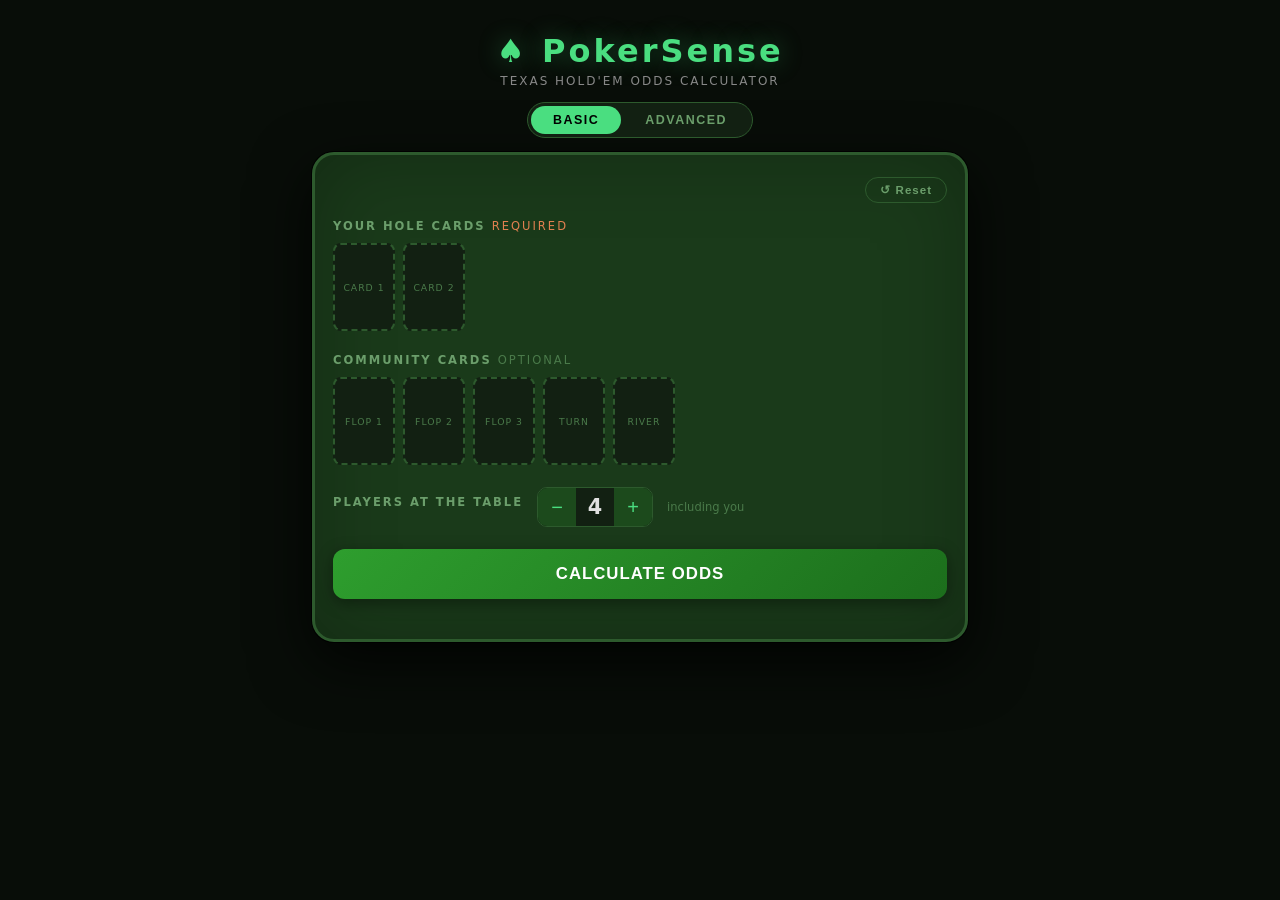
==== templates/index.html @ 867c9a60 "Initial commit" ====
<!DOCTYPE html>
<html lang="en">
<head>
  <meta charset="UTF-8" />
  <meta name="viewport" content="width=device-width, initial-scale=1.0" />
  <title>PokerSense — Texas Hold'em Odds</title>
  <link rel="stylesheet" href="/static/style.css" />
</head>
<body>

<div class="app-wrap">

  <!-- Header -->
  <header class="site-header">
    <div class="logo">♠ PokerSense</div>
    <p class="tagline">Texas Hold'em Odds Calculator</p>
  </header>

  <!-- Mode Toggle -->
  <div class="mode-toggle-wrap">
    <div class="mode-toggle">
      <button class="mode-btn active" id="btn-basic"    onclick="setMode('basic')">Basic</button>
      <button class="mode-btn"        id="btn-advanced" onclick="setMode('advanced')">Advanced</button>
    </div>
  </div>

  <!-- Felt table -->
  <main class="felt-table">

    <!-- Table top bar -->
    <div class="table-topbar">
      <button class="reset-btn" onclick="clearAll()">↺ Reset</button>
    </div>

    <!-- Hole Cards -->
    <section class="card-section">
      <h2 class="section-title">Your Hole Cards <span class="req">required</span></h2>
      <div class="card-slots" id="hole-slots">
        <div class="card-slot" data-group="hole" data-index="0" onclick="openPicker('hole',0)">
          <span class="slot-label">Card 1</span>
        </div>
        <div class="card-slot" data-group="hole" data-index="1" onclick="openPicker('hole',1)">
          <span class="slot-label">Card 2</span>
        </div>
      </div>
      <div id="hole-assessment" class="hole-assessment hidden">
        <span class="ha-name" id="ha-name"></span>
        <span class="ha-advice" id="ha-advice"></span>
      </div>
    </section>

    <!-- Community Cards -->
    <section class="card-section">
      <h2 class="section-title">Community Cards <span class="opt">optional</span></h2>
      <div class="card-slots" id="community-slots">
        <div class="card-slot" data-group="community" data-index="0" onclick="openPicker('community',0)">
          <span class="slot-label">Flop 1</span>
        </div>
        <div class="card-slot" data-group="community" data-index="1" onclick="openPicker('community',1)">
          <span class="slot-label">Flop 2</span>
        </div>
        <div class="card-slot" data-group="community" data-index="2" onclick="openPicker('community',2)">
          <span class="slot-label">Flop 3</span>
        </div>
        <div class="card-slot" data-group="community" data-index="3" onclick="openPicker('community',3)">
          <span class="slot-label">Turn</span>
        </div>
        <div class="card-slot" data-group="community" data-index="4" onclick="openPicker('community',4)">
          <span class="slot-label">River</span>
        </div>
      </div>
    </section>

    <!-- Player Count -->
    <section class="players-row">
      <h2 class="section-title">Players at the Table</h2>
      <div class="player-ctrl">
        <button class="player-btn" id="btn-dec" onclick="adjustPlayers(-1)">−</button>
        <span id="player-count" class="player-num">4</span>
        <button class="player-btn" id="btn-inc" onclick="adjustPlayers(1)">+</button>
      </div>
      <span class="player-note">including you</span>
    </section>

    <!-- ── Advanced Panel ─────────────────────────────────────────────────── -->
    <div id="advanced-panel" class="advanced-panel hidden">

      <!-- Position -->
      <section class="card-section">
        <h2 class="section-title">Your Position <span class="opt">tap to select</span></h2>
        <div class="pos-grid">
          <button class="pos-btn" data-pos="Straddle" onclick="setPosition('Straddle')">Straddle</button>
          <button class="pos-btn" data-pos="UTG"      onclick="setPosition('UTG')">UTG</button>
          <button class="pos-btn" data-pos="MP"       onclick="setPosition('MP')">MP</button>
          <button class="pos-btn" data-pos="CO"       onclick="setPosition('CO')">CO</button>
          <button class="pos-btn" data-pos="BTN"      onclick="setPosition('BTN')">BTN</button>
          <button class="pos-btn" data-pos="SB"       onclick="setPosition('SB')">SB</button>
          <button class="pos-btn" data-pos="BB"       onclick="setPosition('BB')">BB</button>
        </div>
      </section>

      <!-- Pot & Stack -->
      <section class="card-section">
        <h2 class="section-title">Bet Sizing <span class="opt">in big blinds</span></h2>
        <div class="adv-fields">
          <div class="adv-field">
            <label class="adv-label">Pot Size</label>
            <input class="adv-input" type="number" id="inp-pot"   placeholder="e.g. 8"   min="0" step="0.5" />
          </div>
          <div class="adv-field">
            <label class="adv-label">Bet to Call</label>
            <input class="adv-input" type="number" id="inp-bet"   placeholder="e.g. 4"   min="0" step="0.5" />
          </div>
          <div class="adv-field">
            <label class="adv-label">Your Stack</label>
            <input class="adv-input" type="number" id="inp-stack" placeholder="e.g. 100" min="0" step="1"   />
          </div>
        </div>
      </section>

    </div><!-- /advanced-panel -->

    <!-- Calculate -->
    <button class="calc-btn" id="calc-btn" onclick="calculate()">Calculate Odds</button>

    <!-- Error -->
    <div id="error-box" class="error-box hidden"></div>

    <!-- Results -->
    <div id="results" class="results hidden">
      <div class="results-label">Your Equity</div>

      <div class="equity-rows">
        <div class="equity-row">
          <div class="eq-meta">
            <span class="eq-name">Win</span>
            <span class="eq-pct win-color" id="win-pct">--%</span>
          </div>
          <div class="bar-track"><div class="bar-fill win-fill" id="win-bar"></div></div>
        </div>
        <div class="equity-row">
          <div class="eq-meta">
            <span class="eq-name">Tie</span>
            <span class="eq-pct tie-color" id="tie-pct">--%</span>
          </div>
          <div class="bar-track"><div class="bar-fill tie-fill" id="tie-bar"></div></div>
        </div>
        <div class="equity-row">
          <div class="eq-meta">
            <span class="eq-name">Loss</span>
            <span class="eq-pct loss-color" id="loss-pct">--%</span>
          </div>
          <div class="bar-track"><div class="bar-fill loss-fill" id="loss-bar"></div></div>
        </div>
      </div>

      <div class="info-chips">
        <div class="info-chip">
          <span class="chip-label">Current Hand</span>
          <span class="chip-value" id="hand-name">--</span>
        </div>
        <div class="info-chip">
          <span class="chip-label">Draws</span>
          <span class="chip-value" id="draws-text">None</span>
        </div>
      </div>

      <div class="rec-box">
        <span class="rec-icon">💡</span>
        <span id="rec-text">--</span>
      </div>

      <!-- Advanced results — only shown in advanced mode -->
      <div id="adv-results" class="adv-results hidden">
        <div class="adv-results-divider">Advanced Analysis</div>

        <!-- Pot odds / SPR chips -->
        <div class="info-chips" id="adv-chips"></div>

        <!-- Pot odds decision banner -->
        <div id="pot-decision" class="pot-decision hidden"></div>

        <!-- Position note -->
        <div id="pos-note" class="pos-note hidden"></div>
      </div>

    </div><!-- /results -->

  </main><!-- /felt-table -->

</div><!-- /app-wrap -->


<!-- ── Card Picker Modal ─────────────────────────────────────────────────── -->
<div id="picker-overlay" class="picker-overlay hidden" onclick="closePicker()">
  <div class="picker-modal" onclick="event.stopPropagation()">

    <div class="picker-head">
      <span id="picker-title">Select a Card</span>
      <button class="close-btn" onclick="closePicker()">✕</button>
    </div>

    <div class="picker-grid" id="picker-grid"></div>

    <div class="picker-foot">
      <button class="clear-btn" onclick="clearSlot()">Clear Slot</button>
    </div>

  </div>
</div>


<script src="/static/script.js"></script>
</body>
</html>
---- static/style.css ----
/* ── Reset ───────────────────────────────────────────────────────────────── */
*, *::before, *::after { box-sizing: border-box; margin: 0; padding: 0; }

/* ── Root ────────────────────────────────────────────────────────────────── */
:root {
  --green-dark:   #0f1f0f;
  --green-felt:   #1a3a1a;
  --green-mid:    #2d5a2d;
  --green-light:  #4a7a4a;
  --green-bright: #4ade80;
  --green-dim:    #6b9e6b;
  --text-main:    #e0e0e0;
  --text-muted:   #888;
  --red:          #c82828;
  --gold:         #fbbf24;
  --loss-red:     #f87171;
  --card-bg:      #ffffff;
  --radius-card:  8px;
}

body {
  font-family: 'Segoe UI', system-ui, -apple-system, sans-serif;
  background: #080d08;
  color: var(--text-main);
  min-height: 100vh;
  -webkit-font-smoothing: antialiased;
}

/* ── Layout ──────────────────────────────────────────────────────────────── */
.app-wrap {
  max-width: 680px;
  margin: 0 auto;
  padding: 12px 12px 40px;
}

/* ── Header ──────────────────────────────────────────────────────────────── */
.site-header {
  text-align: center;
  padding: 20px 0 14px;
}

.logo {
  font-size: 2rem;
  font-weight: 900;
  color: var(--green-bright);
  letter-spacing: 3px;
  text-shadow: 0 0 24px rgba(74,222,128,.35);
}

.tagline {
  font-size: .75rem;
  color: var(--text-muted);
  letter-spacing: 2px;
  text-transform: uppercase;
  margin-top: 4px;
}

/* ── Felt Table ──────────────────────────────────────────────────────────── */
.felt-table {
  background: var(--green-felt);
  border-radius: 22px;
  padding: 22px 18px;
  border: 3px solid var(--green-mid);
  box-shadow:
    0 0 0 1px #000,
    0 20px 60px rgba(0,0,0,.8),
    inset 0 0 80px rgba(0,0,0,.25);
}

/* ── Section headings ────────────────────────────────────────────────────── */
.section-title {
  font-size: .72rem;
  font-weight: 600;
  text-transform: uppercase;
  letter-spacing: 2px;
  color: var(--green-dim);
  margin-bottom: 10px;
}

.req  { color: #e08050; font-weight: 400; }
.opt  { color: var(--green-light); font-weight: 400; }

.card-section { margin-bottom: 22px; }

/* ── Card Slots ──────────────────────────────────────────────────────────── */
.card-slots {
  display: flex;
  gap: 8px;
  flex-wrap: wrap;
}

.card-slot {
  width: 62px;
  height: 88px;
  border-radius: var(--radius-card);
  border: 2px dashed var(--green-mid);
  background: #122012;
  display: flex;
  flex-direction: column;
  align-items: center;
  justify-content: center;
  cursor: pointer;
  transition: border-color .18s, background .18s, transform .18s, box-shadow .18s;
  user-select: none;
  position: relative;
}

.card-slot:hover {
  border-color: var(--green-bright);
  background: var(--green-felt);
  transform: translateY(-2px);
}

.card-slot.filled {
  background: var(--card-bg);
  border: 2px solid #ccc;
}

.card-slot.filled:hover {
  transform: translateY(-3px);
  box-shadow: 0 6px 16px rgba(0,0,0,.55);
  border-color: #aaa;
}

.slot-label {
  font-size: .58rem;
  color: var(--green-light);
  text-transform: uppercase;
  letter-spacing: 1px;
  text-align: center;
  padding: 0 4px;
}

/* Card face rendered inside a filled slot */
.card-face {
  display: flex;
  flex-direction: column;
  align-items: center;
  justify-content: center;
  width: 100%;
  height: 100%;
  gap: 1px;
}

.card-face .cf-rank {
  font-size: 1.25rem;
  font-weight: 800;
  line-height: 1;
}

.card-face .cf-suit {
  font-size: 1.35rem;
  line-height: 1;
}

.card-face.red  { color: var(--red); }
.card-face.black { color: #111; }

/* ── Mode toggle ─────────────────────────────────────────────────────────── */
.mode-toggle-wrap {
  display: flex;
  justify-content: center;
  margin-bottom: 14px;
}

.mode-toggle {
  display: inline-flex;
  background: #122012;
  border: 1px solid var(--green-mid);
  border-radius: 24px;
  padding: 3px;
  gap: 2px;
}

.mode-btn {
  padding: 7px 22px;
  border-radius: 20px;
  border: none;
  background: transparent;
  color: var(--green-dim);
  font-size: .78rem;
  font-weight: 700;
  letter-spacing: 1.5px;
  text-transform: uppercase;
  cursor: pointer;
  transition: background .2s, color .2s;
}

.mode-btn.active {
  background: var(--green-bright);
  color: #000;
}

/* ── Advanced panel ──────────────────────────────────────────────────────── */
.advanced-panel {
  border-top: 1px solid var(--green-mid);
  margin-top: 4px;
  padding-top: 18px;
  margin-bottom: 4px;
}

/* Position buttons */
.pos-grid {
  display: flex;
  flex-wrap: wrap;
  gap: 7px;
}

.pos-btn {
  padding: 7px 13px;
  border-radius: 8px;
  border: 1.5px solid var(--green-mid);
  background: #122012;
  color: var(--green-dim);
  font-size: .78rem;
  font-weight: 700;
  letter-spacing: 1px;
  cursor: pointer;
  transition: border-color .15s, background .15s, color .15s;
}

.pos-btn:hover {
  border-color: var(--green-bright);
  color: var(--text-main);
}

.pos-btn.active {
  border-color: var(--green-bright);
  background: rgba(74,222,128,.12);
  color: var(--green-bright);
}

/* Bet sizing inputs */
.adv-fields {
  display: flex;
  gap: 10px;
  flex-wrap: wrap;
}

.adv-field {
  display: flex;
  flex-direction: column;
  gap: 5px;
  flex: 1;
  min-width: 90px;
}

.adv-label {
  font-size: .65rem;
  text-transform: uppercase;
  letter-spacing: 1px;
  color: var(--green-light);
}

.adv-input {
  background: #122012;
  border: 1.5px solid var(--green-mid);
  border-radius: 8px;
  color: var(--text-main);
  font-size: .95rem;
  font-weight: 600;
  padding: 8px 10px;
  width: 100%;
  outline: none;
  transition: border-color .15s;
  -moz-appearance: textfield;
}

.adv-input::-webkit-inner-spin-button,
.adv-input::-webkit-outer-spin-button { -webkit-appearance: none; }

.adv-input:focus { border-color: var(--green-bright); }
.adv-input::placeholder { color: #3a6a3a; font-weight: 400; }

/* Advanced results */
.adv-results-divider {
  font-size: .68rem;
  text-transform: uppercase;
  letter-spacing: 2px;
  color: var(--green-dim);
  padding-top: 14px;
  margin-top: 14px;
  margin-bottom: 12px;
  border-top: 1px solid var(--green-mid);
}

.pot-decision {
  border-radius: 8px;
  padding: 10px 14px;
  margin-top: 10px;
  font-size: .84rem;
  font-weight: 600;
  line-height: 1.45;
  border-left: 3px solid;
}

.pot-decision.tier-good { background: #0d2010; border-color: #4ade80; color: #a0d8a0; }
.pot-decision.tier-ok   { background: #0e1a2a; border-color: #60a5fa; color: #9ab8d8; }
.pot-decision.tier-warn { background: #241500; border-color: #fb923c; color: #d8a060; }
.pot-decision.tier-fold { background: #240808; border-color: #f87171; color: #d89090; }

.pos-note {
  margin-top: 8px;
  padding: 9px 13px;
  background: #122012;
  border-radius: 8px;
  font-size: .8rem;
  color: #9abf9a;
  line-height: 1.4;
}

/* ── Table top bar (Reset button) ───────────────────────────────────────── */
.table-topbar {
  display: flex;
  justify-content: flex-end;
  margin-bottom: 16px;
}

.reset-btn {
  background: transparent;
  border: 1px solid var(--green-mid);
  color: var(--green-dim);
  padding: 5px 14px;
  border-radius: 20px;
  font-size: .72rem;
  font-weight: 600;
  letter-spacing: 1px;
  cursor: pointer;
  transition: border-color .15s, color .15s, background .15s;
}

.reset-btn:hover {
  border-color: #f87171;
  color: #f87171;
  background: rgba(248,113,113,.08);
}

/* ── Pre-flop hand assessment ────────────────────────────────────────────── */
.hole-assessment {
  display: flex;
  align-items: baseline;
  gap: 10px;
  margin-top: 10px;
  padding: 9px 14px;
  border-radius: 8px;
  border-left: 3px solid;
  background: #0f1a0f;
  flex-wrap: wrap;
}

.ha-name {
  font-size: .82rem;
  font-weight: 700;
  white-space: nowrap;
  flex-shrink: 0;
}

.ha-advice {
  font-size: .8rem;
  color: #b0c8b0;
  line-height: 1.35;
}

/* Tier colour tokens applied via data-tier attribute */
.hole-assessment[data-tier="premium"] { border-color: #fbbf24; }
.hole-assessment[data-tier="premium"] .ha-name { color: #fbbf24; }

.hole-assessment[data-tier="good"] { border-color: var(--green-bright); }
.hole-assessment[data-tier="good"] .ha-name { color: var(--green-bright); }

.hole-assessment[data-tier="ok"] { border-color: #60a5fa; }
.hole-assessment[data-tier="ok"] .ha-name { color: #60a5fa; }

.hole-assessment[data-tier="warn"] { border-color: #fb923c; }
.hole-assessment[data-tier="warn"] .ha-name { color: #fb923c; }

.hole-assessment[data-tier="fold"] { border-color: var(--loss-red); }
.hole-assessment[data-tier="fold"] .ha-name { color: var(--loss-red); }

/* ── Players Row ─────────────────────────────────────────────────────────── */
.players-row {
  display: flex;
  align-items: center;
  gap: 14px;
  flex-wrap: wrap;
  margin-bottom: 22px;
}

.player-ctrl {
  display: flex;
  align-items: center;
  background: #122012;
  border: 1px solid var(--green-mid);
  border-radius: 10px;
  overflow: hidden;
}

.player-btn {
  width: 38px;
  height: 38px;
  background: #1c4a1c;
  border: none;
  color: var(--green-bright);
  font-size: 1.25rem;
  line-height: 1;
  cursor: pointer;
  transition: background .15s;
}

.player-btn:hover:not(:disabled) { background: #296029; }
.player-btn:disabled { opacity: .35; cursor: not-allowed; }

.player-num {
  width: 38px;
  text-align: center;
  font-size: 1.3rem;
  font-weight: 700;
  color: var(--text-main);
}

.player-note {
  font-size: .72rem;
  color: var(--green-light);
}

/* ── Calculate Button ────────────────────────────────────────────────────── */
.calc-btn {
  width: 100%;
  padding: 15px;
  background: linear-gradient(135deg, #2e9e2e, #1c6e1c);
  color: #fff;
  border: none;
  border-radius: 12px;
  font-size: 1.05rem;
  font-weight: 700;
  letter-spacing: 1px;
  text-transform: uppercase;
  cursor: pointer;
  transition: all .2s ease;
  box-shadow: 0 4px 16px rgba(0,0,0,.4);
  margin-bottom: 18px;
}

.calc-btn:hover:not(:disabled) {
  background: linear-gradient(135deg, #38b838, #228822);
  transform: translateY(-1px);
  box-shadow: 0 6px 22px rgba(0,0,0,.5);
}

.calc-btn:active:not(:disabled) { transform: translateY(0); }
.calc-btn:disabled { opacity: .5; cursor: not-allowed; transform: none; }

/* ── Error Box ───────────────────────────────────────────────────────────── */
.error-box {
  background: #3a1515;
  border: 1px solid #7a2020;
  border-radius: 10px;
  padding: 12px 16px;
  color: var(--loss-red);
  font-size: .88rem;
  margin-bottom: 14px;
}

/* ── Results ─────────────────────────────────────────────────────────────── */
.results {
  background: var(--green-dark);
  border-radius: 16px;
  padding: 18px;
  border: 1px solid var(--green-mid);
}

.results-label {
  font-size: .7rem;
  text-transform: uppercase;
  letter-spacing: 2px;
  color: var(--green-dim);
  margin-bottom: 14px;
}

/* Equity rows */
.equity-rows { display: flex; flex-direction: column; gap: 10px; margin-bottom: 18px; }

.equity-row {}

.eq-meta {
  display: flex;
  justify-content: space-between;
  margin-bottom: 4px;
}

.eq-name {
  font-size: .78rem;
  color: var(--text-muted);
  text-transform: uppercase;
  letter-spacing: 1px;
}

.eq-pct {
  font-size: .9rem;
  font-weight: 700;
}

.win-color  { color: var(--green-bright); }
.tie-color  { color: var(--gold); }
.loss-color { color: var(--loss-red); }

.bar-track {
  height: 9px;
  background: #1c3a1c;
  border-radius: 5px;
  overflow: hidden;
}

.bar-fill {
  height: 100%;
  width: 0;
  border-radius: 5px;
  transition: width .85s cubic-bezier(.4,0,.2,1);
}

.win-fill  { background: linear-gradient(90deg, #16a34a, var(--green-bright)); }
.tie-fill  { background: linear-gradient(90deg, #b45309, var(--gold)); }
.loss-fill { background: linear-gradient(90deg, #b91c1c, var(--loss-red)); }

/* Info chips */
.info-chips {
  display: flex;
  gap: 10px;
  flex-wrap: wrap;
  margin-bottom: 14px;
}

.info-chip {
  background: #122012;
  border-radius: 8px;
  padding: 10px 14px;
  flex: 1;
  min-width: 110px;
}

.chip-label {
  display: block;
  font-size: .62rem;
  text-transform: uppercase;
  letter-spacing: 1px;
  color: var(--green-light);
  margin-bottom: 4px;
}

.chip-value {
  font-size: .9rem;
  font-weight: 600;
  color: var(--text-main);
}

/* Recommendation */
.rec-box {
  background: linear-gradient(135deg, #1a3a22, #1a2e3a);
  border-radius: 10px;
  padding: 13px 16px;
  border-left: 3px solid var(--green-bright);
  font-size: .98rem;
  font-weight: 600;
  color: var(--text-main);
  display: flex;
  gap: 10px;
  align-items: flex-start;
  line-height: 1.45;
}

.rec-icon { font-size: 1.1rem; flex-shrink: 0; }

/* ── Utilities ───────────────────────────────────────────────────────────── */
.hidden { display: none !important; }

/* ── Card Picker Modal ───────────────────────────────────────────────────── */
.picker-overlay {
  position: fixed;
  inset: 0;
  background: rgba(0,0,0,.88);
  display: flex;
  align-items: flex-end;
  justify-content: center;
  z-index: 1000;
  padding: 0;
}

.picker-modal {
  background: #182818;
  width: 100%;
  max-width: 520px;
  border-radius: 20px 20px 0 0;
  border: 1px solid var(--green-mid);
  border-bottom: none;
  display: flex;
  flex-direction: column;
  max-height: 85vh;
  overflow: hidden;
}

@media (min-width: 560px) {
  .picker-overlay { align-items: center; padding: 16px; }
  .picker-modal   { border-radius: 20px; border-bottom: 1px solid var(--green-mid); max-height: 90vh; }
}

.picker-head {
  display: flex;
  justify-content: space-between;
  align-items: center;
  padding: 14px 18px;
  background: #122012;
  border-bottom: 1px solid var(--green-mid);
  flex-shrink: 0;
}

.picker-head span {
  font-size: .8rem;
  font-weight: 700;
  text-transform: uppercase;
  letter-spacing: 2px;
  color: var(--green-dim);
}

.close-btn {
  background: none;
  border: none;
  color: var(--text-muted);
  font-size: 1.1rem;
  cursor: pointer;
  width: 28px;
  height: 28px;
  border-radius: 50%;
  display: flex;
  align-items: center;
  justify-content: center;
  transition: all .15s;
}

.close-btn:hover { background: #2a4a2a; color: var(--text-main); }

/* Grid: 13 ranks × 4 suits */
.picker-grid {
  display: grid;
  grid-template-columns: repeat(13, 1fr);
  gap: 4px;
  padding: 14px;
  overflow-y: auto;
  flex: 1;
}

.picker-card {
  aspect-ratio: 2 / 3;
  border-radius: 5px;
  border: 1.5px solid #bbb;
  background: var(--card-bg);
  cursor: pointer;
  display: flex;
  flex-direction: column;
  align-items: center;
  justify-content: center;
  font-weight: 700;
  line-height: 1.1;
  padding: 2px 1px;
  transition: transform .12s, box-shadow .12s;
  position: relative;
}

.picker-card .pk-rank { font-size: .72rem; }
.picker-card .pk-suit { font-size: .78rem; }

.picker-card.red   { color: var(--red); }
.picker-card.black { color: #111; }

.picker-card:hover:not(.disabled) {
  transform: scale(1.12);
  box-shadow: 0 4px 10px rgba(0,0,0,.55);
  z-index: 2;
}

.picker-card.disabled {
  background: #2a3a2a;
  border-color: #1e2e1e;
  color: #3a5a3a;
  cursor: not-allowed;
  opacity: .45;
}

.picker-foot {
  padding: 10px 14px;
  background: #122012;
  border-top: 1px solid var(--green-mid);
  display: flex;
  justify-content: center;
  flex-shrink: 0;
}

.clear-btn {
  background: #3a1515;
  border: 1px solid #7a2020;
  color: var(--loss-red);
  padding: 8px 22px;
  border-radius: 8px;
  cursor: pointer;
  font-size: .82rem;
  font-weight: 600;
  transition: background .15s;
}

.clear-btn:hover { background: #4a1f1f; }

/* ── Responsive tweaks ───────────────────────────────────────────────────── */
@media (max-width: 420px) {
  .felt-table { padding: 16px 12px; border-radius: 16px; }

  .card-slot { width: 54px; height: 76px; }
  .card-face .cf-rank { font-size: 1.05rem; }
  .card-face .cf-suit { font-size: 1.1rem; }

  .picker-grid { gap: 3px; padding: 10px; }
  .picker-card .pk-rank { font-size: .6rem; }
  .picker-card .pk-suit { font-size: .65rem; }
}
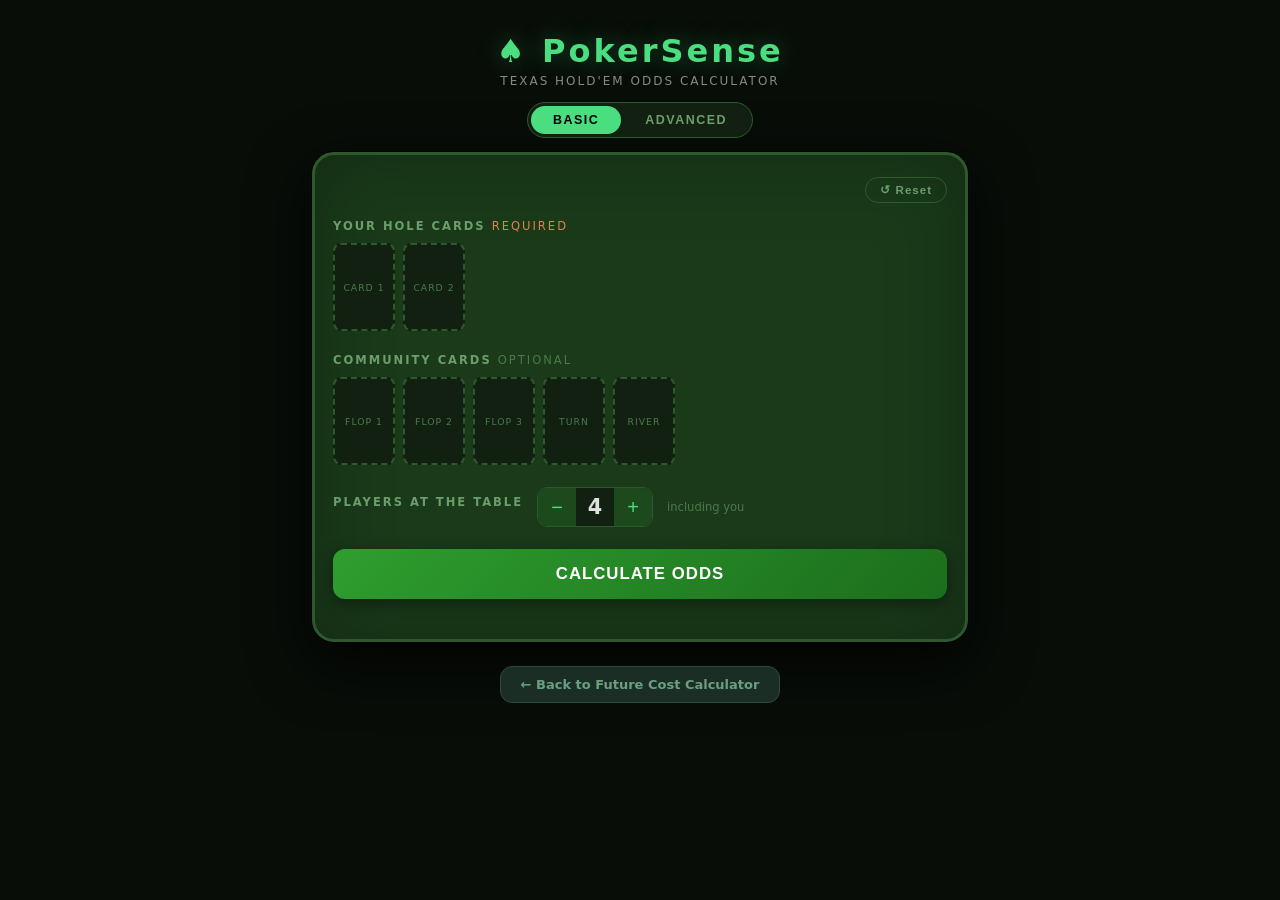
==== commit 07d35e33: "Add back button on PokerSense" ====
--- a/templates/index.html
+++ b/templates/index.html
@@ -188,6 +188,18 @@
 
   </main><!-- /felt-table -->
 
+  <div style="text-align:center; padding: 24px 16px 32px;">
+    <a href="/" style="
+      display: inline-flex; align-items: center; gap: 8px;
+      padding: 10px 20px; border-radius: 12px;
+      border: 1px solid #2d4a3e; background: #1a2e25;
+      color: #6b9e82; font-size: 13px; font-weight: 600;
+      text-decoration: none; font-family: inherit;
+    ">
+      ← Back to Future Cost Calculator
+    </a>
+  </div>
+
 </div><!-- /app-wrap -->
 
 
